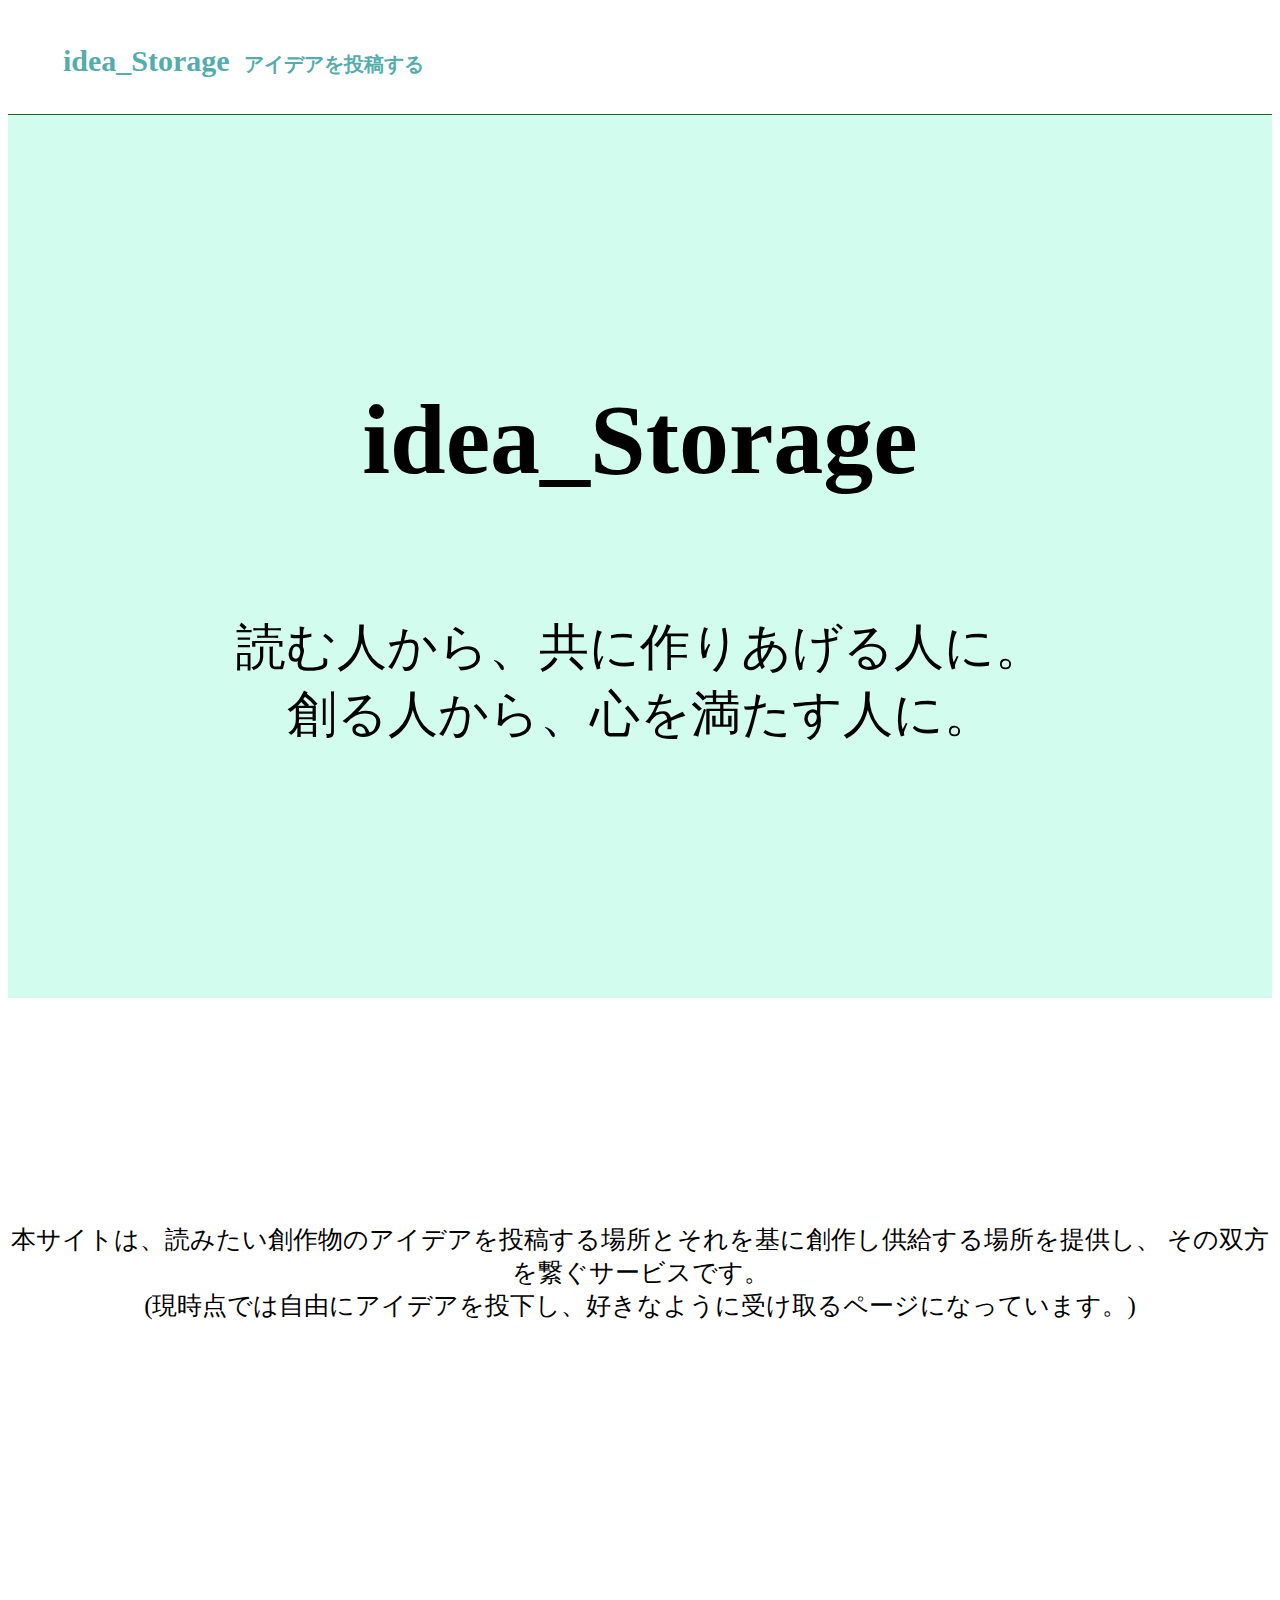
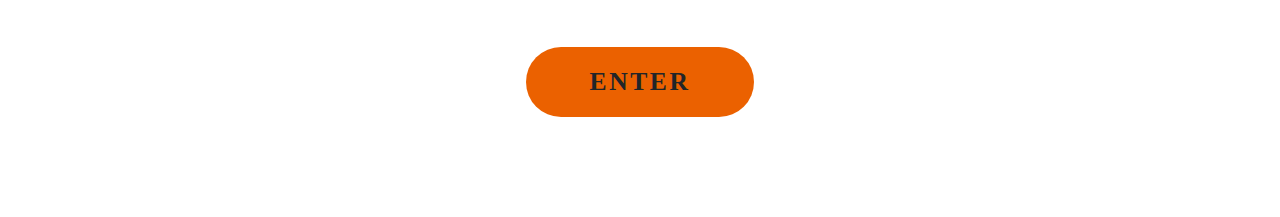
==== index.html @ 3d7e04e6 "2021年01月28日付で利用しているファイルをまとめてupしました" ====
<!DOCTYPE html>
<html lang="jp">
<head>
    <meta charset="UTF-8">
    <meta name="viewport" content="width=device-width, initial-scale=1.0">
    <link rel="stylesheet" href="style.css">
    <title>トップページです</title>
</head>
<body>
    <header>
        <ul>
            <li id="title"><a id="header-link" href="index.html">idea_Storage</a></li>
            <li id="sub"><a id="header-link" href="form.html">アイデアを投稿する</a></li>
        </ul>
    </header>
    <div id="about">
        <h1>idea_Storage</h1>
        <p>読む人から、共に作りあげる人に。<br>
            創る人から、心を満たす人に。</p>
    </div>
    <div id="explanation">
        <p>
            本サイトは、読みたい創作物のアイデアを投稿する場所とそれを基に創作し供給する場所を提供し、
            その双方を繋ぐサービスです。<br>
            (現時点では自由にアイデアを投下し、好きなように受け取るページになっています。)
        </p>
    </div>
    <div id="subscribe">
    <a href="List.html" class="btn btn--orange btn--radius">ENTER</a>
    </div>
</body>
</html>
---- style.css ----
body{
 background-color: white;   
}

header{
    padding: 15px 10px;
    background-color: white;
    color:rgb(84, 172, 172);
    border-bottom: rgb(21, 107, 34) solid 1px;
}

header li{
    padding: 5px;
    list-style: none;
    display: inline-block;
}

#header-link:hover{
    color:rgb(167, 216, 216);
}

#header-link{
    text-decoration: none;
    color:rgb(84, 172, 172);
}

 #title{
    font-size: 30px;
    font-weight: bold;
}

 #sub{
    font-size: 20px;
    font-weight: bold;
}

 #account{
    float: right;
 }

#idea{
    margin: 100px 30px 30px 30px;
    padding: 10px;
    background-color: rgb(255, 244, 231);
    border: black dashed 1px;
}

#idea_List{
    margin: 15px 30px 10px 50px;
    padding: 10px;
    background-color: rgb(238, 255, 238);;
    border: black dashed 1px;
    position: relative;
    z-index: 1;
}

#idea_List a{
    z-index: 2;

}

#ideamain{
    text-align: center;
    font-weight: bold;
}

#count{
    text-align: right;
    color: grey;
    z-index: 3;
    pointer-events: auto;
}

#postname{
    text-align: right;
    text-decoration: none;
    color: black;
}

#chat{
    margin: 50px 30px 30px 30px;
    padding: 10px;
    background-color: rgb(241, 241, 241);
    border-top: grey 1px solid;
    border-bottom: grey 1px solid;
}


#form{
    margin: 30px;
    padding: 50px 0px 150px 50px;
    background-color: rgb(238, 255, 238);
}

#login_form{
    margin: 30px;
    padding: 50px 0px 150px 50px;
    background-color: rgb(238, 255, 238);
    text-align: center;
}

#button{
    text-align: center;
    margin: 100px 10px;
}

#new{
    margin: 50px 40px 50px 50px;
    font-size: x-large;
    border-bottom: 1px solid black;
}

#search{
    clear: both;
    text-align: center;
    margin-top: 50px;
}

#send{
    margin-top: 50px;
    text-align: center
}

textarea{
    border: solid 1px rgb(187, 201, 187);
    width: 100%;
    box-sizing:border-box
}

dt{
    float: left;
  }
  
dd{
    margin-left: 80px;
}

#user{
    margin: 30px 100px;
    text-align: center;
}

#main{
    border-bottom: black solid 2px;
}

footer{
    margin-top: 0px;
    padding: 20px;
    background-color: rgb(255, 245, 254);
    text-align: center;   
}

footer a{
    color: rgb(0, 0, 0);
    text-decoration: none;
}

#tag{
    color: rgb(83, 83, 83);
    text-decoration: none;
}

#mycomment{
    margin-top: 20px;
    border-bottom: black 1px solid;
    border-left: black 3px solid ;
    background-color: rgb(255, 214, 212);
    margin-left: 55px;
}

#othercomment{
    margin-top: 20px;
    border-bottom: black 1px solid;
    border-left: black 3px solid ;
    background-color: rgb(219, 247, 248);
    margin-left: 55px;
}

#accountimg{
    float: left;
    border-radius: 50%;
    margin-bottom: 2px;
}

#yoki{
    float: right;
    margin:0px 2px 5px 0px;
}

.btn--orange,
a.btn--orange {
  color: #fff;
  background-color: #eb6100;
}
.btn--orange:hover,
a.btn--orange:hover {
  color: #fff;
  background: #f56500;
}

*,
*:before,
*:after {
  -webkit-box-sizing: inherit;
  box-sizing: inherit;
}

html {
  -webkit-box-sizing: border-box;
  box-sizing: border-box;
  
}

.btn,
a.btn,
button.btn {
  font-size: 1.6rem;
  font-weight: 700;
  line-height: 1.5;
  position: relative;
  display: inline-block;
  padding: 1rem 4rem;
  cursor: pointer;
  -webkit-user-select: none;
  -moz-user-select: none;
  -ms-user-select: none;
  user-select: none;
  -webkit-transition: all 0.3s;
  transition: all 0.3s;
  text-align: center;
  vertical-align: middle;
  text-decoration: none;
  letter-spacing: 0.1em;
  color: #212529;
  border-radius: 0.5rem;
}

a.btn--radius {
   border-radius: 100vh;
}

#about{
    padding: 200px 50px ;
    background-color: rgb(210, 252, 238);
    text-align: center;
    font-size: 50px;
}

#about h1{
    font-weight: bold;
    font-size: 100px;
    padding-bottom: 50px;
}


#explanation{
    text-align: center;
    font-size: 25px;
    padding: 200px 0px;
}

#subscribe{
    text-align: center;
    margin: 100px;
}

.search_container{
    box-sizing: border-box;
    position: relative;
    border: 1px solid #999;
    padding: 3px 10px;
    margin-left: 700px;
    border-radius: 20px;
    height: 2.3em;
    width: 520px;
    overflow: hidden;
  }
  .search_container input[type="text"]{
    border: none;
    height: 2.0em;
  }
  .search_container input[type="text"]:focus {
    outline: 0;
  }
  .search_container input[type="submit"]{
    cursor: pointer;
    font-family: FontAwesome;
    font-size: 1.3em;
    border: none;
    background: none;
    color: #3879D9;
    position: absolute;
    width: 2.5em;
    height: 2.5em;
    right: 0;
    top: -10px;
    outline : none;
  }

  #signage{
    position: absolute;
    left: 0;
    right: 0;
    margin: auto;
  }
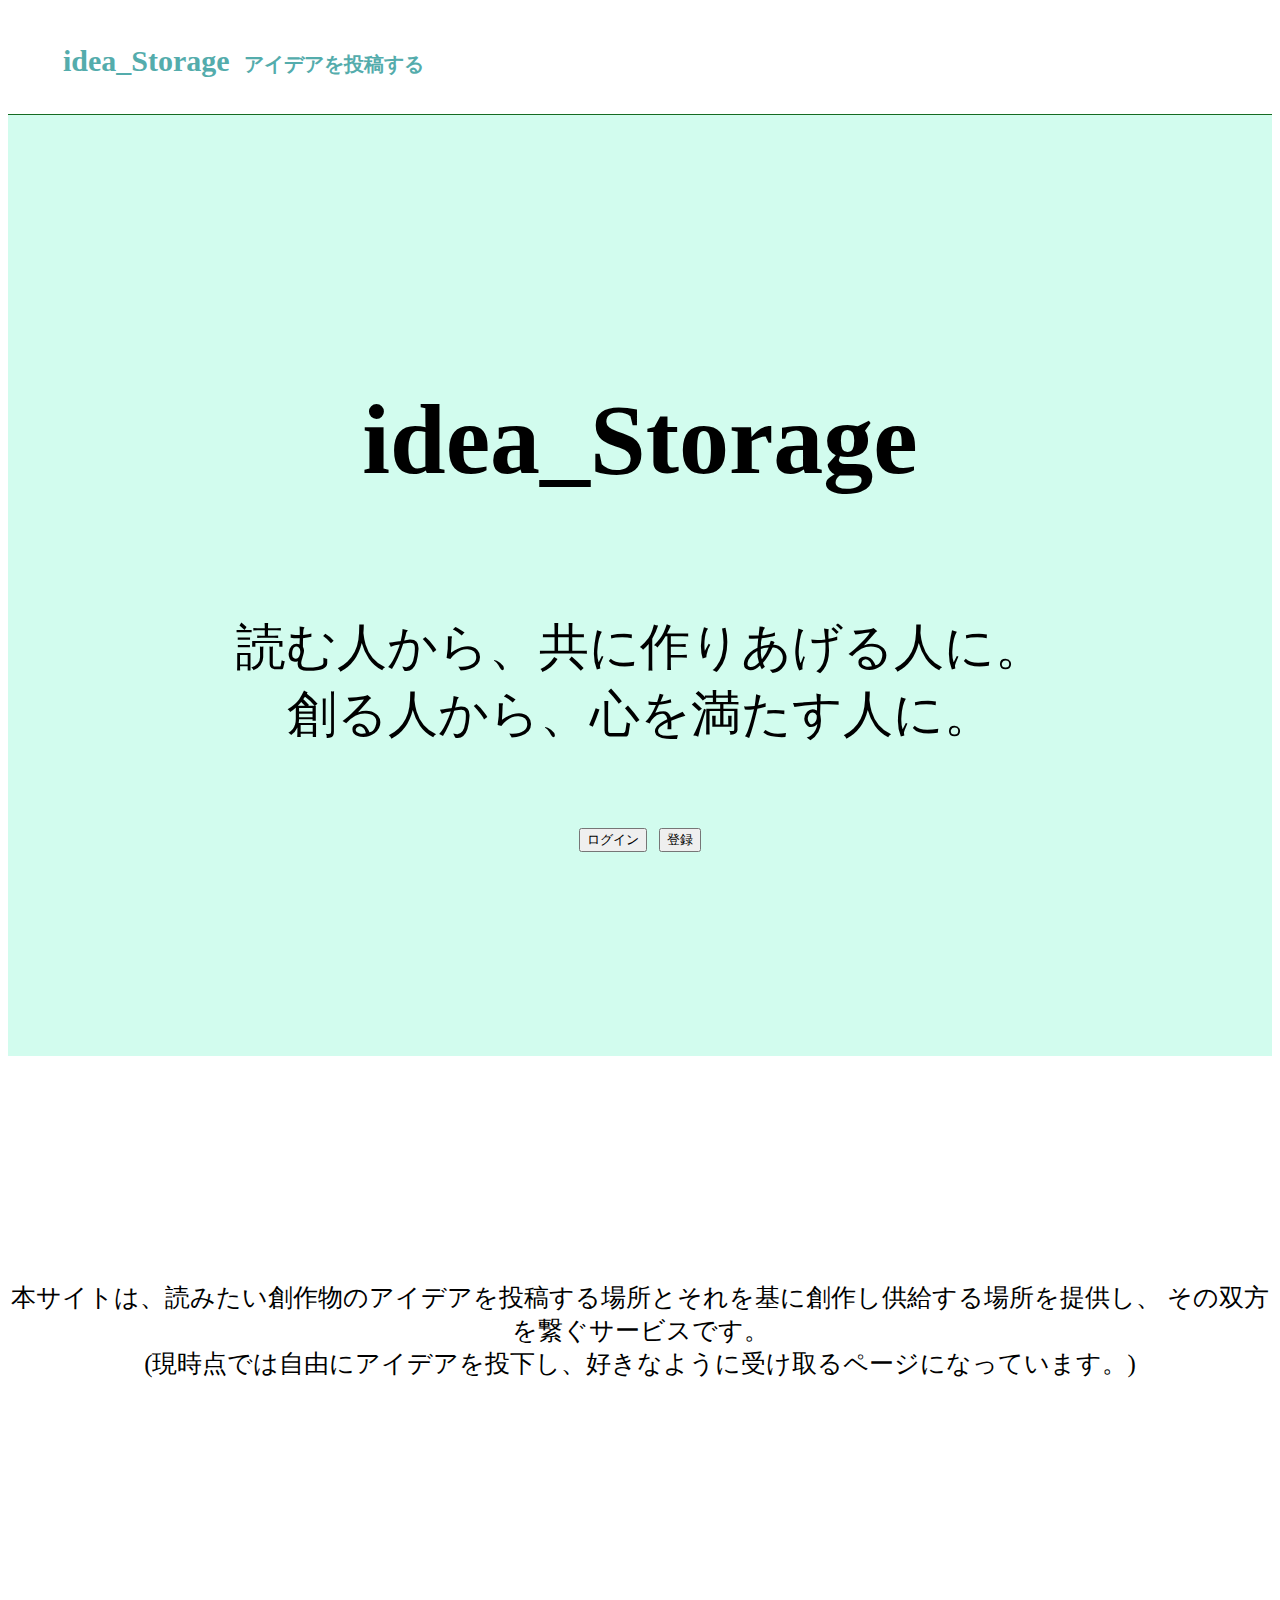
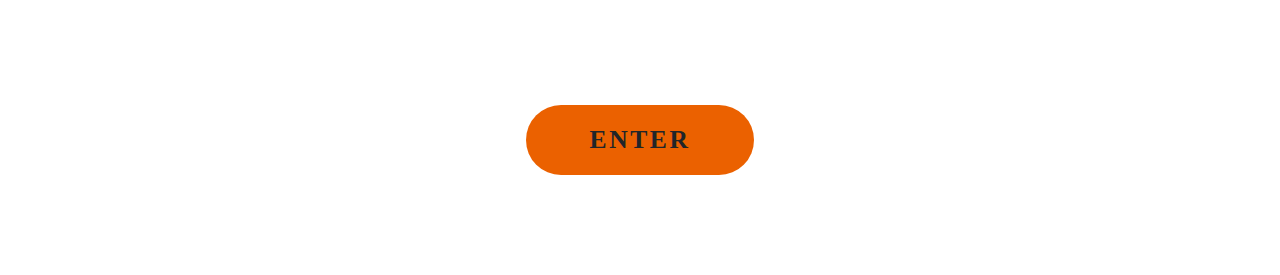
==== commit 1c3cdda6: "クリックイベントのエラーを$(() => {})によってなおしました． ファイルの構成も変えさせていただきました．" ====
--- a/index.html
+++ b/index.html
@@ -1,11 +1,24 @@
 <!DOCTYPE html>
 <html lang="jp">
+
 <head>
     <meta charset="UTF-8">
     <meta name="viewport" content="width=device-width, initial-scale=1.0">
     <link rel="stylesheet" href="style.css">
     <title>トップページです</title>
+    <script>
+        //html読み込み後
+        $(() => {
+            $('#loginBtn').on('click', () => {
+                //ajaxによるログイン処理
+            });
+            $('#signinBtn').on('click', () => {
+                //ajaxによる登録処理
+            });
+        });
+    </script>
 </head>
+
 <body>
     <header>
         <ul>
@@ -17,6 +30,8 @@
         <h1>idea_Storage</h1>
         <p>読む人から、共に作りあげる人に。<br>
             創る人から、心を満たす人に。</p>
+        <button id="loginBtn">ログイン</button>
+        <button id="signinBtn">登録</button>
     </div>
     <div id="explanation">
         <p>
@@ -26,7 +41,8 @@
         </p>
     </div>
     <div id="subscribe">
-    <a href="List.html" class="btn btn--orange btn--radius">ENTER</a>
+        <a href="List.html" class="btn btn--orange btn--radius">ENTER</a>
     </div>
 </body>
+
 </html>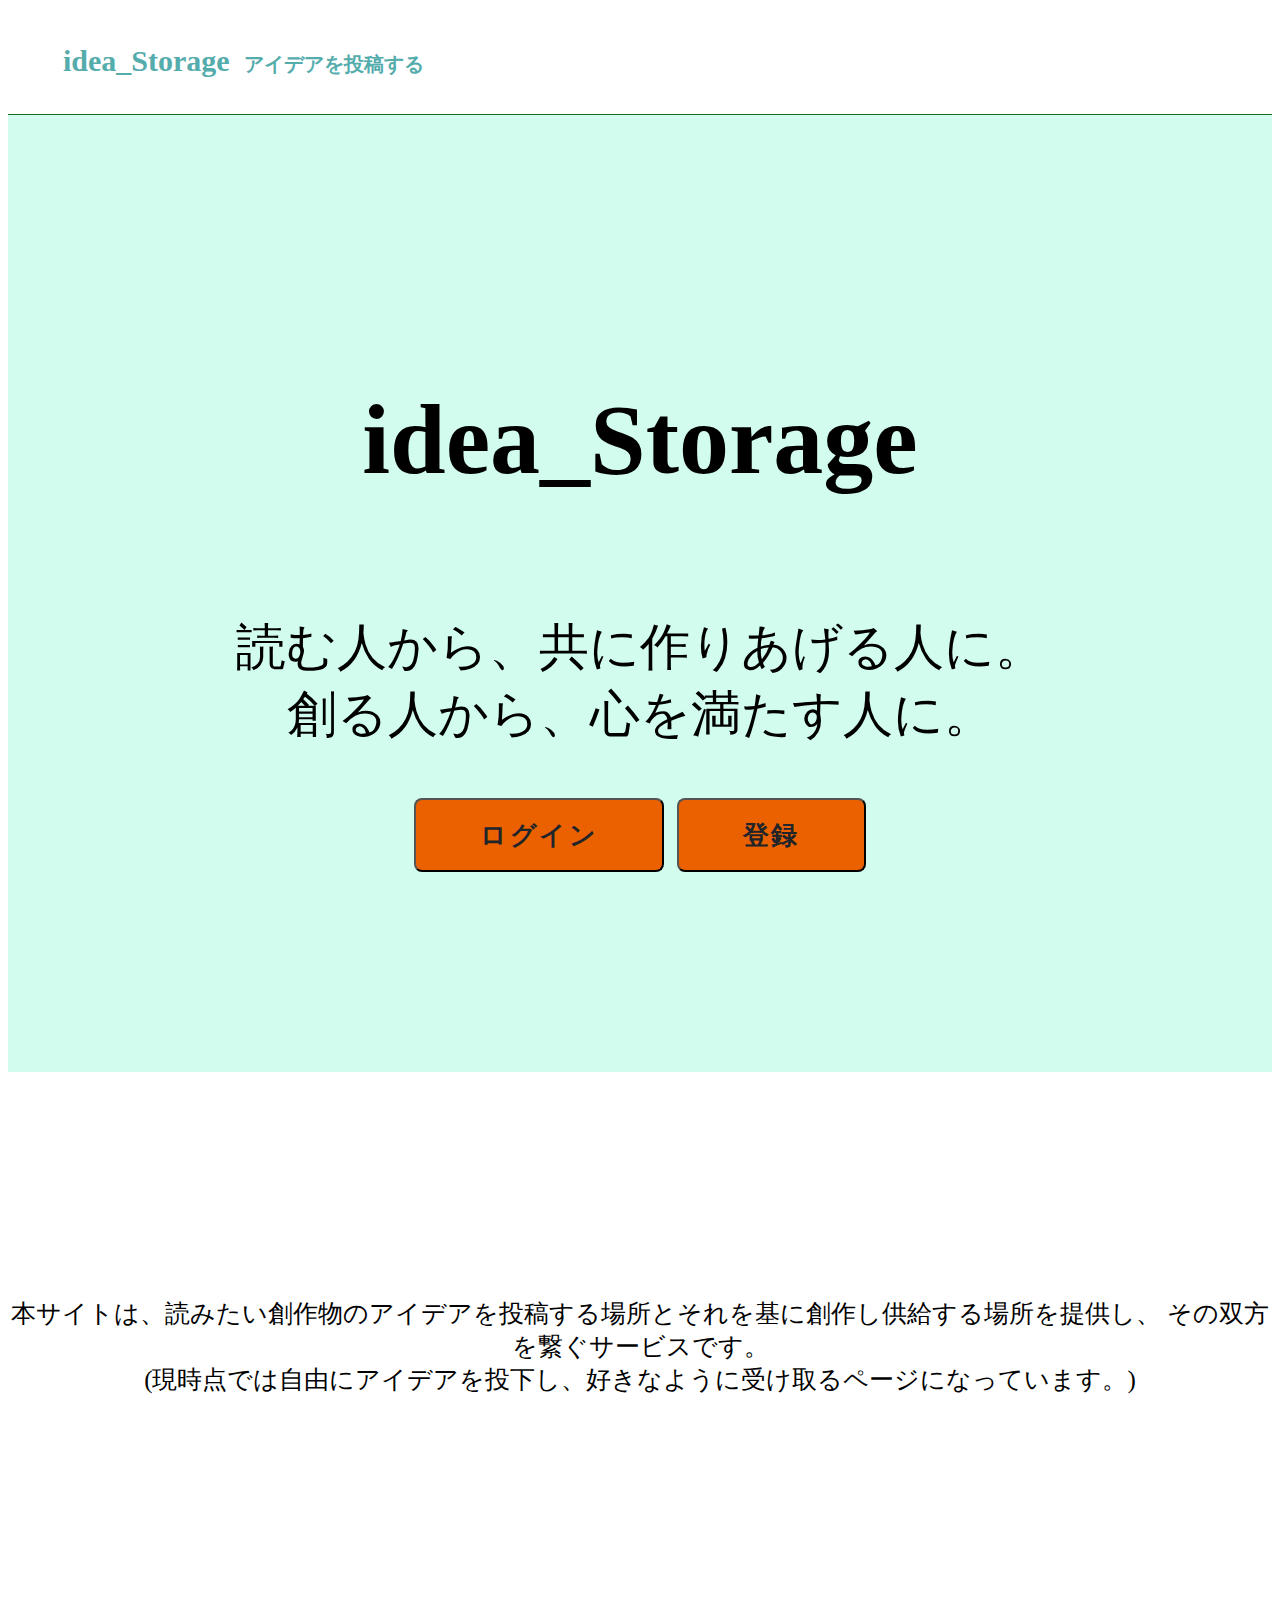
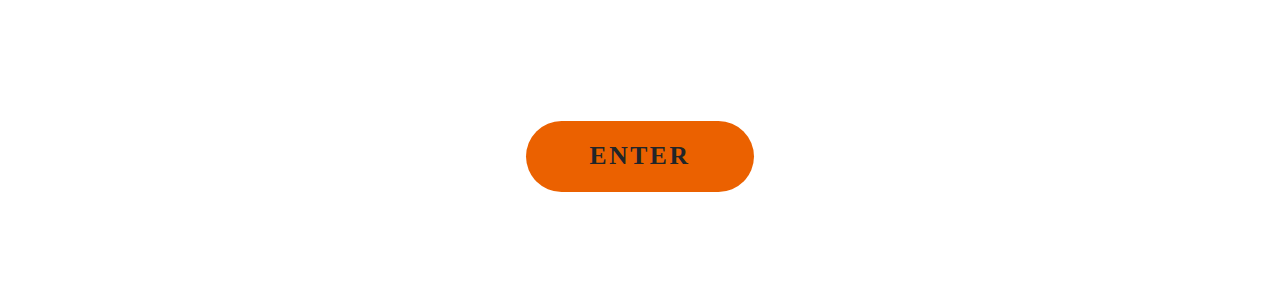
==== commit 5b6ffd20: "idea.txtへのpathの修正,envによる読み込みファイル追加" ====
--- a/index.html
+++ b/index.html
@@ -30,8 +30,8 @@
         <h1>idea_Storage</h1>
         <p>読む人から、共に作りあげる人に。<br>
             創る人から、心を満たす人に。</p>
-        <button id="loginBtn">ログイン</button>
-        <button id="signinBtn">登録</button>
+        <button id="loginBtn" class="btn btn--orange btn--radius">ログイン</button>
+        <button id="signinBtn" class="btn btn--orange btn--radius">登録</button>
     </div>
     <div id="explanation">
         <p>
